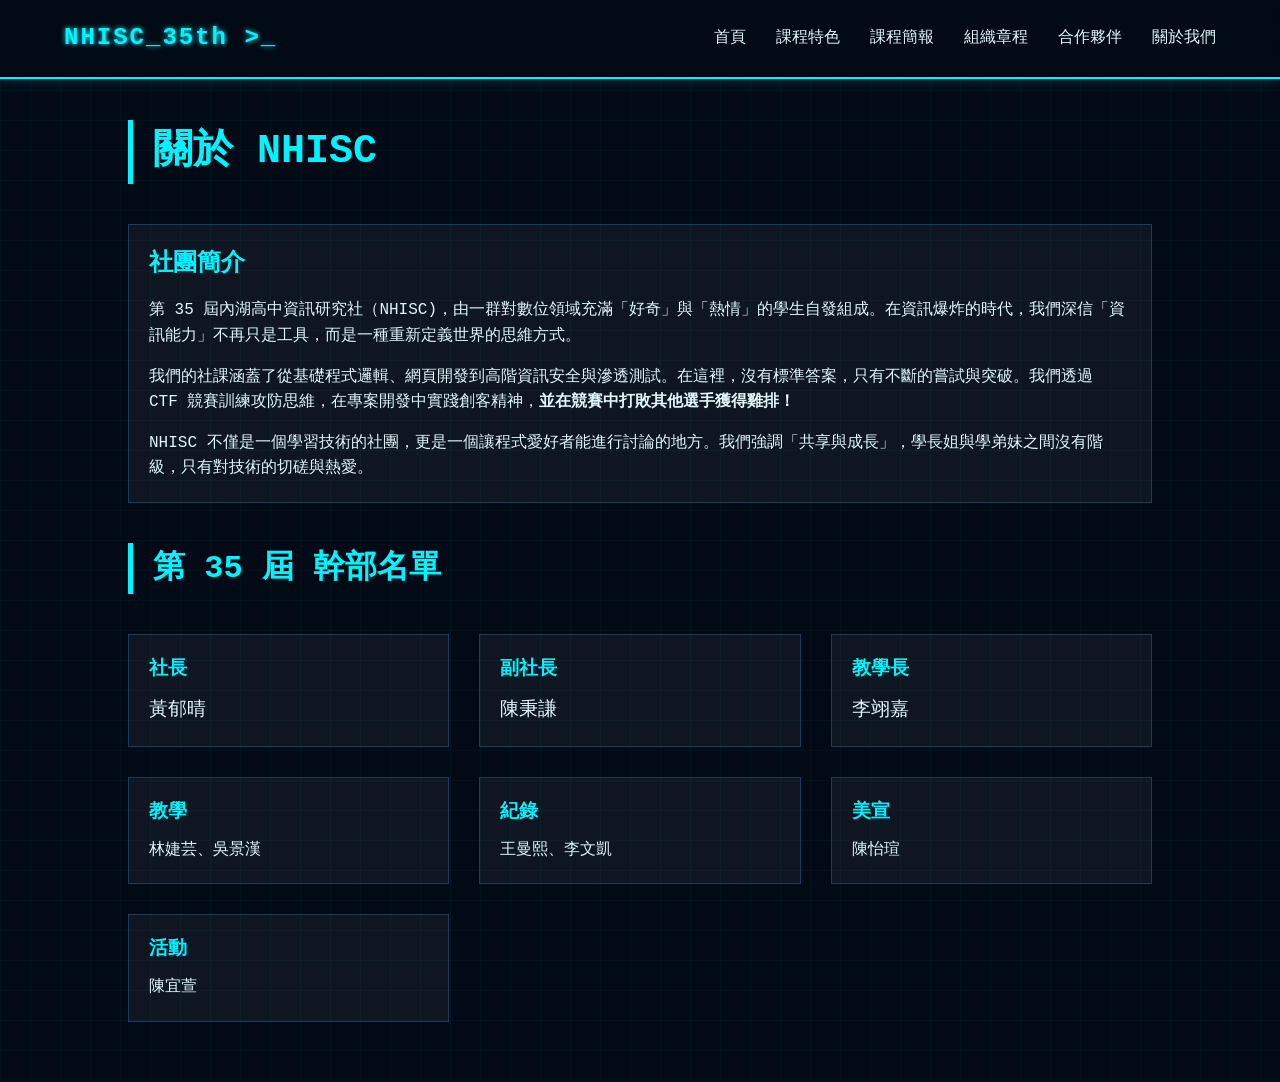
==== about.html @ 18f3d664 "Add files via upload" ====
<!DOCTYPE html>
<html lang="zh-TW">
<head>
    <meta charset="UTF-8">
    <meta name="viewport" content="width=device-width, initial-scale=1.0">
    <title>關於我們 - NHISC</title>
    <link rel="stylesheet" href="style.css">
</head>
<body>
    <header>
        <div class="logo">NHISC_35th &gt;_</div>
        <ul class="nav-links">
            <li><a href="index.html">首頁</a></li>
            <li><a href="features.html">課程特色</a></li>
            <li><a href="slides.html">課程簡報</a></li>
            <li><a href="constitution.html">組織章程</a></li>
            <li><a href="partners.html">合作夥伴</a></li>
            <li><a href="about.html">關於我們</a></li>
        </ul>
    </header>

    <div class="container">
        <h1 class="page-title">關於 NHISC</h1>
        
        <div class="card" style="margin-bottom: 40px;">
            <h2 style="color: var(--neon-blue); margin-bottom: 15px;">社團簡介</h2>
            <p style="margin-bottom: 15px;">第 35 屆內湖高中資訊研究社（NHISC)，由一群對數位領域充滿「好奇」與「熱情」的學生自發組成。在資訊爆炸的時代，我們深信「資訊能力」不再只是工具，而是一種重新定義世界的思維方式。</p>
            <p style="margin-bottom: 15px;">我們的社課涵蓋了從基礎程式邏輯、網頁開發到高階資訊安全與滲透測試。在這裡，沒有標準答案，只有不斷的嘗試與突破。我們透過 CTF 競賽訓練攻防思維，在專案開發中實踐創客精神，<strong>並在競賽中打敗其他選手獲得雞排！</strong></p>
            <p>NHISC 不僅是一個學習技術的社團，更是一個讓程式愛好者能進行討論的地方。我們強調「共享與成長」，學長姐與學弟妹之間沒有階級，只有對技術的切磋與熱愛。</p>
        </div>

        <h2 class="page-title" style="font-size: 2rem;">第 35 屆 幹部名單</h2>
        <div class="card-grid">
            <div class="card">
                <h3 style="color: var(--neon-blue);">社長</h3>
                <p style="font-size: 1.2rem; margin-top: 10px;">黃郁晴</p>
            </div>
            <div class="card">
                <h3 style="color: var(--neon-blue);">副社長</h3>
                <p style="font-size: 1.2rem; margin-top: 10px;">陳秉謙</p>
            </div>
            <div class="card">
                <h3 style="color: var(--neon-blue);">教學長</h3>
                <p style="font-size: 1.2rem; margin-top: 10px;">李翊嘉</p>
            </div>
            <div class="card">
                <h3 style="color: var(--neon-blue);">教學</h3>
                <p style="margin-top: 10px;">林婕芸、吳景漢</p>
            </div>
            <div class="card">
                <h3 style="color: var(--neon-blue);">紀錄</h3>
                <p style="margin-top: 10px;">王曼熙、李文凱</p>
            </div>
            <div class="card">
                <h3 style="color: var(--neon-blue);">美宣</h3>
                <p style="margin-top: 10px;">陳怡瑄</p>
            </div>
            <div class="card">
                <h3 style="color: var(--neon-blue);">活動</h3>
                <p style="margin-top: 10px;">陳宜萱</p>
            </div>
        </div>
    </div>
</body>
</html>
---- style.css ----
/* style.css - 核心樣式 */

:root {
    /* 定義變數：方便統一修改顏色 */
    --bg-color: #020a16;      /* 極深藍背景 */
    --nav-bg: rgba(2, 10, 22, 0.9); /* 導覽列半透明背景 */
    --text-main: #e0f7fa;     /* 主要文字（極淺藍/白） */
    --neon-blue: #00f3ff;     /* 核心霓虹藍 (Cyan) */
    --neon-glow: 0 0 10px #00f3ff, 0 0 20px #00f3ff; /* 發光特效 */
    --border-color: #1a3c5e;  /* 邊框顏色 */
}

* {
    margin: 0;
    padding: 0;
    box-sizing: border-box;
    font-family: 'Courier New', Courier, monospace; /* 使用等寬字體增加科技感 */
}

body {
    background-color: var(--bg-color);
    color: var(--text-main);
    line-height: 1.6;
    /* 背景網格線特效 */
    background-image: 
        linear-gradient(rgba(0, 243, 255, 0.03) 1px, transparent 1px),
        linear-gradient(90deg, rgba(0, 243, 255, 0.03) 1px, transparent 1px);
    background-size: 30px 30px;
}

/* --- 導覽列 --- */
header {
    position: fixed;
    top: 0;
    width: 100%;
    display: flex;
    justify-content: space-between;
    align-items: center;
    padding: 1.2rem 5%;
    background: var(--nav-bg);
    border-bottom: 2px solid var(--neon-blue);
    box-shadow: 0 0 15px rgba(0, 243, 255, 0.2);
    z-index: 1000;
    backdrop-filter: blur(5px);
}

.logo {
    font-size: 1.5rem;
    font-weight: bold;
    color: var(--neon-blue);
    text-shadow: 0 0 5px var(--neon-blue);
    letter-spacing: 2px;
}

.nav-links {
    list-style: none;
    display: flex;
}

.nav-links li {
    margin-left: 30px;
}

.nav-links a {
    text-decoration: none;
    color: var(--text-main);
    font-size: 1rem;
    transition: 0.3s;
    position: relative;
}

/* 滑鼠移過去的特效 */
.nav-links a:hover {
    color: var(--neon-blue);
    text-shadow: 0 0 8px var(--neon-blue);
}

/* --- 主要內容區 --- */
.container {
    padding: 120px 10% 60px; /* 避開導覽列的高度 */
    min-height: 100vh;
}

/* 首頁封面大標題 */
.hero {
    height: 100vh;
    display: flex;
    flex-direction: column;
    justify-content: center;
    align-items: center;
    text-align: center;
    margin-top: -80px; /* 修正 padding 造成的偏移 */
}

.hero h1 {
    font-size: 4rem;
    color: transparent;
    -webkit-text-stroke: 2px var(--neon-blue); /* 鏤空文字效果 */
    text-shadow: 0 0 20px rgba(0, 243, 255, 0.5);
    margin-bottom: 20px;
    letter-spacing: 5px;
}

.hero p {
    font-size: 1.5rem;
    color: var(--text-main);
    margin-bottom: 40px;
    border-right: 3px solid var(--neon-blue); /* 打字機游標效果 */
    padding-right: 10px;
    animation: blink 1s infinite;
}

/* 按鈕樣式 */
.btn {
    padding: 12px 30px;
    background: transparent;
    border: 2px solid var(--neon-blue);
    color: var(--neon-blue);
    font-size: 1.2rem;
    cursor: pointer;
    transition: 0.3s;
    text-decoration: none;
    box-shadow: 0 0 10px rgba(0, 243, 255, 0.1);
}

.btn:hover {
    background: var(--neon-blue);
    color: var(--bg-color); /* 反白效果 */
    box-shadow: 0 0 20px var(--neon-blue);
}

/* 內頁標題樣式 */
.page-title {
    border-left: 5px solid var(--neon-blue);
    padding-left: 20px;
    margin-bottom: 40px;
    font-size: 2.5rem;
    color: var(--neon-blue);
}

/* 簡單的卡片樣式 (用於課程、夥伴) */
.card-grid {
    display: grid;
    grid-template-columns: repeat(auto-fit, minmax(250px, 1fr));
    gap: 30px;
}

.card {
    border: 1px solid var(--border-color);
    padding: 20px;
    background: rgba(255, 255, 255, 0.05);
    transition: 0.3s;
}

.card:hover {
    border-color: var(--neon-blue);
    box-shadow: 0 0 15px rgba(0, 243, 255, 0.2);
    transform: translateY(-5px);
}

/* 動畫定義 */
@keyframes blink {
    50% { border-color: transparent; }
}

/* RWD 手機版微調 */
@media (max-width: 768px) {
    .nav-links { display: none; } /* 手機版暫時隱藏選單，未來可用 JS 做漢堡選單 */
    .hero h1 { font-size: 2.5rem; }
}
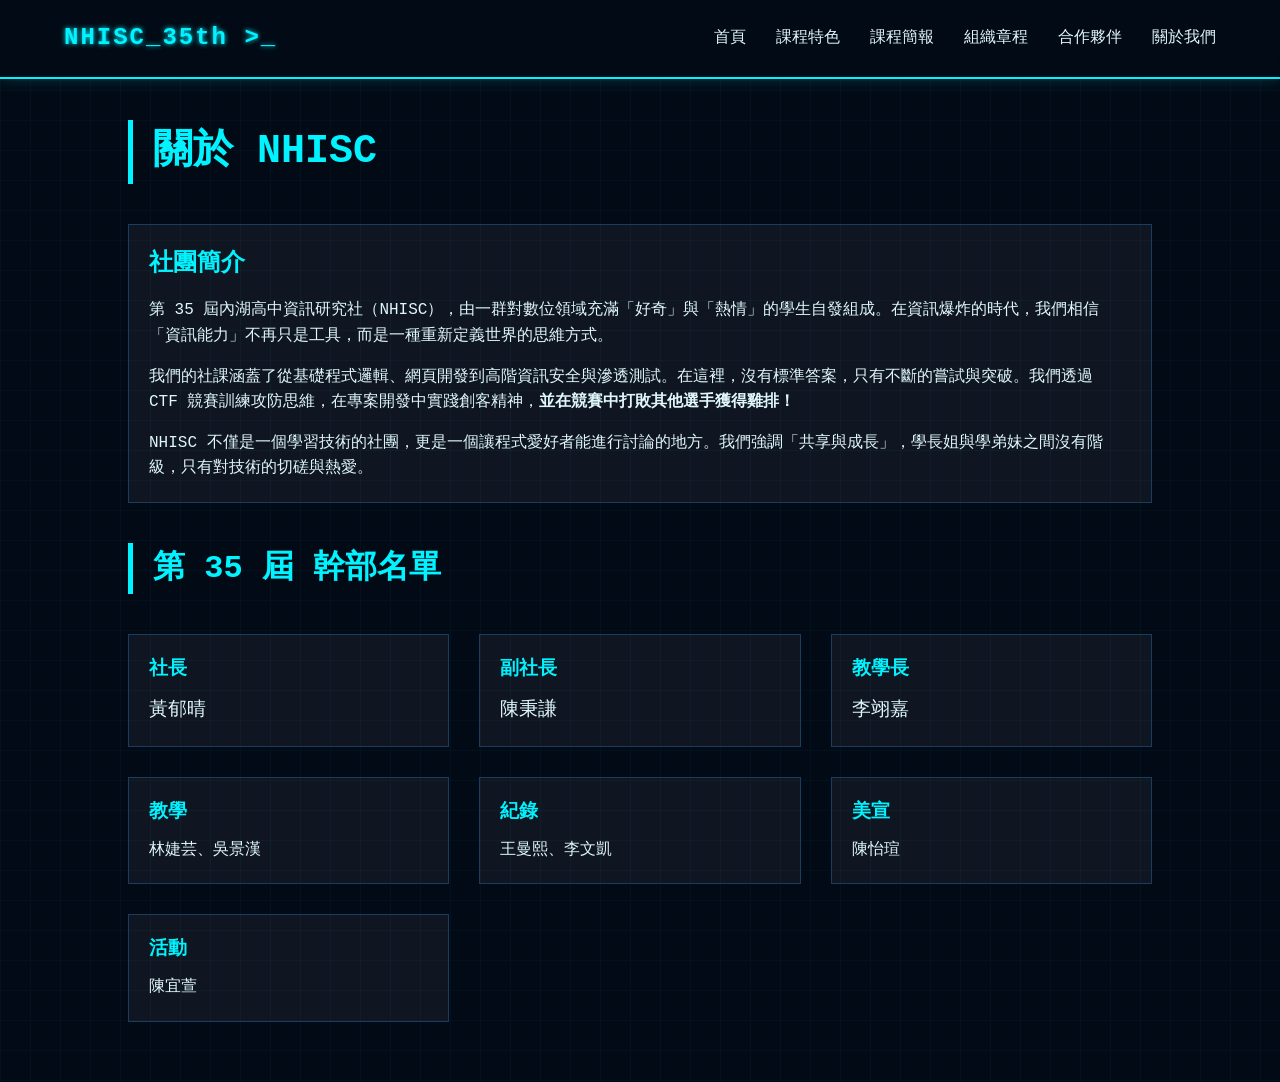
==== commit 877ba9e7: "Update content and styles across multiple pages; add new images for enhanced visual representation." ====
--- a/about.html
+++ b/about.html
@@ -24,7 +24,7 @@
         
         <div class="card" style="margin-bottom: 40px;">
             <h2 style="color: var(--neon-blue); margin-bottom: 15px;">社團簡介</h2>
-            <p style="margin-bottom: 15px;">第 35 屆內湖高中資訊研究社（NHISC)，由一群對數位領域充滿「好奇」與「熱情」的學生自發組成。在資訊爆炸的時代，我們深信「資訊能力」不再只是工具，而是一種重新定義世界的思維方式。</p>
+            <p style="margin-bottom: 15px;">第 35 屆內湖高中資訊研究社（NHISC），由一群對數位領域充滿「好奇」與「熱情」的學生自發組成。在資訊爆炸的時代，我們相信「資訊能力」不再只是工具，而是一種重新定義世界的思維方式。</p>
             <p style="margin-bottom: 15px;">我們的社課涵蓋了從基礎程式邏輯、網頁開發到高階資訊安全與滲透測試。在這裡，沒有標準答案，只有不斷的嘗試與突破。我們透過 CTF 競賽訓練攻防思維，在專案開發中實踐創客精神，<strong>並在競賽中打敗其他選手獲得雞排！</strong></p>
             <p>NHISC 不僅是一個學習技術的社團，更是一個讓程式愛好者能進行討論的地方。我們強調「共享與成長」，學長姐與學弟妹之間沒有階級，只有對技術的切磋與熱愛。</p>
         </div>
@@ -59,6 +59,7 @@
                 <h3 style="color: var(--neon-blue);">活動</h3>
                 <p style="margin-top: 10px;">陳宜萱</p>
             </div>
+            
         </div>
     </div>
 </body>
